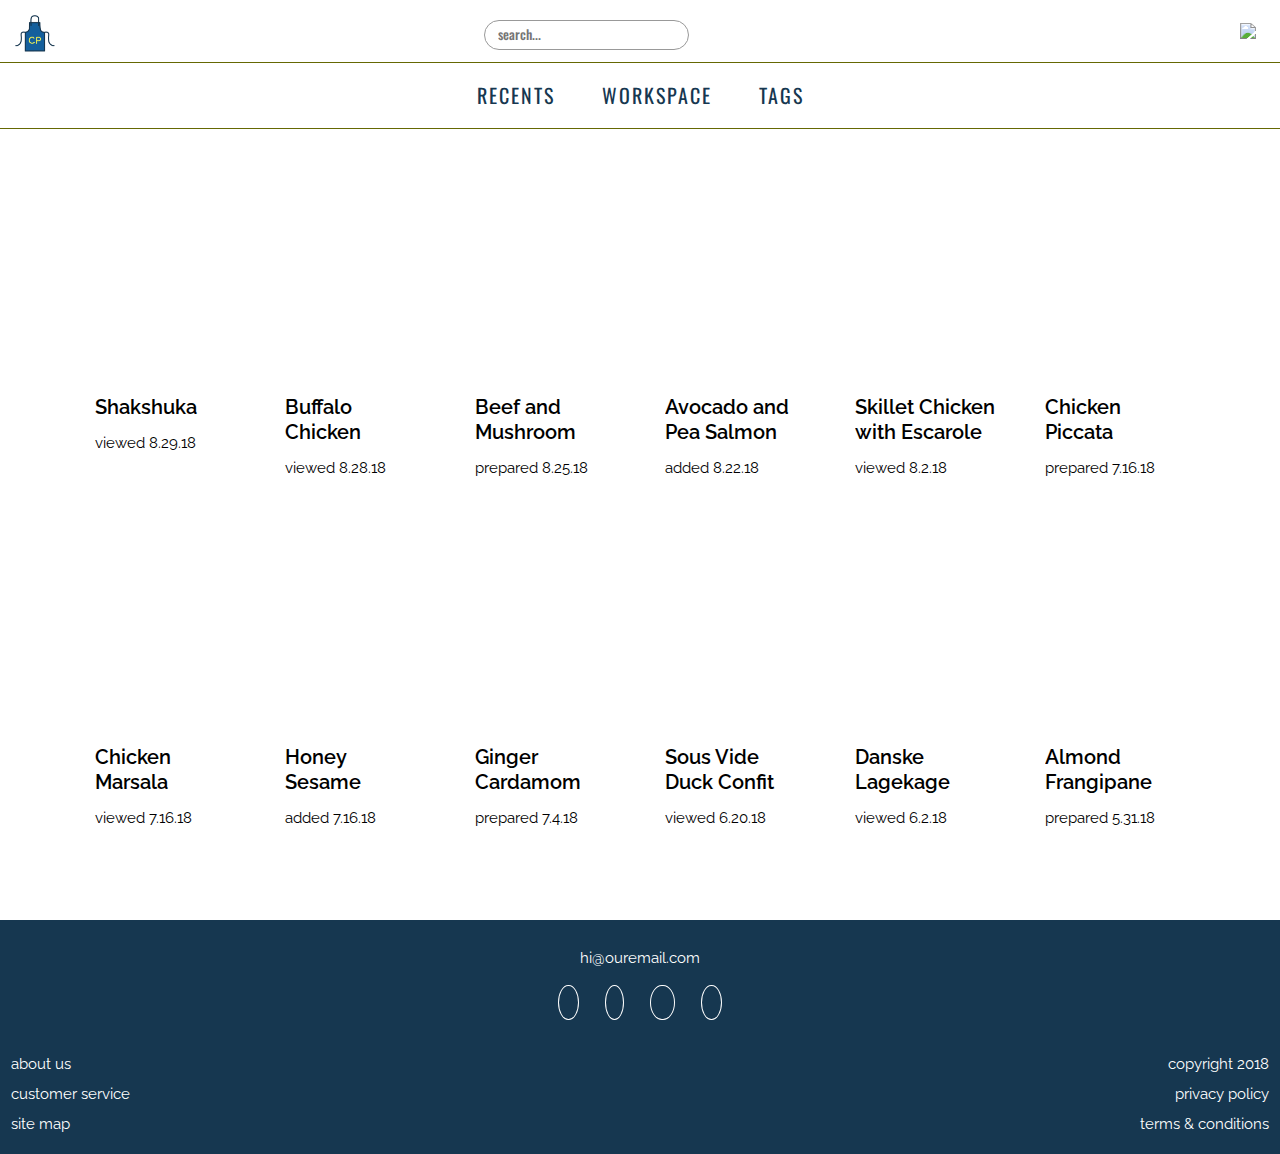
==== recents.html @ 38ccd514 "current menu js" ====
<!DOCTYPE html>
<html>
  <head>
    <title>Chef's Pal | My Recents</title>
    <meta charset="utf-8" name="viewport" content="width=device-width, initial-scale=1">

    <!-- Reset -->
    <link rel="stylesheet" href="styles/reset.css">

    <!-- Custom Styles -->
    <link rel="stylesheet" href="styles/main.css">
    <link rel="stylesheet" href="styles/recents.css">

    <!-- Font Awesome -->
    <link rel="stylesheet" href="https://use.fontawesome.com/releases/v5.0.10/css/all.css" integrity="sha384-+d0P83n9kaQMCwj8F4RJB66tzIwOKmrdb46+porD/OvrJ+37WqIM7UoBtwHO6Nlg" crossorigin="anonymous">

    <!-- Google Fonts -->
    <link rel="stylesheet" href="https://fonts.googleapis.com/css?family=Raleway:300,400,500,600,700|Oswald:regular,medium">

  </head>

  <body>
    <header>
      <nav>
        <ul class="toptop">
          <li>
            <img src="images/apron.png" alt="Chef's Pal Apron Logomark" class="logo">
          </li>
          <li class="search">
            <input type="text" placeholder="search...">
          </li>
          <li class="account">
            <img src="images/account.png" class="account">
          </li>
        </ul>
        <ul class="topbottom">
          <li class="topbottom">
            <a href="http://127.0.0.1:3000/recents.html" class="main-nav">Recents</a>
          </li>
          <li class="topbottom">Workspace</li>
          <li class="topbottom">Tags</li>
        </ul>
      </nav>
    </header>

    <main>
      <section>

        <article class="shakshuka">
          <div>
            <h5>Shakshuka</h5>
            <p>viewed 8.29.18</p>
          </div>
        </article>

        <article class="buffalo-chix">
          <div>
            <h5>Buffalo Chicken Lettuce Wraps</h5>
            <p>viewed 8.28.18</p>
          </div>
        </article>

        <article class="beef-mushroom">
          <div>
            <h5>Beef and Mushroom Ragu with Spaghetti Squash</h5>
            <p>prepared 8.25.18</p>
            <!-- favorite heart -->
          </div>
        </article>

        <article class="avocado-pea">
          <div>
            <h5>Avocado and Pea Salmon Tartines</h5>
            <p>added 8.22.18</p>
          </div>
        </article>

        <article class="chicken-escarole">
          <div>
            <h5>Skillet Chicken with Escarole and Pecorino</h5>
            <p>viewed 8.2.18</p>
          </div>
        </article>

        <article class="chicken-piccata">
          <div>
            <h5>Chicken Piccata</h5>
            <p>prepared 7.16.18</p>
          </div>
        </article>

        <article class="chicken-marsala-balls">
          <div>
            <h5>Chicken Marsala Meatballs</h5>
            <p>viewed 7.16.18</p>
          </div>
        </article>

        <article class="sesame-chicken">
          <div>
            <h5>Honey Sesame Chicken</h5>
            <p>added 7.16.18</p>
          </div>
        </article>

        <article class="sangria">
          <div>
            <h5>Ginger Cardamom Red Wine Sangria</h5>
            <p>prepared 7.4.18</p>
          </div>
        </article>

        <article class="duck-confit">
          <div>
            <h5>Sous Vide Duck Confit</h5>
            <p>viewed 6.20.18</p>
          </div>
        </article>

        <article class="danske-lagekage">
          <div>
            <h5>Danske Lagekage</h5>
            <p>viewed 6.2.18</p>
          </div>
        </article>

        <article class="cranberry-tart">
          <div>
            <h5>Almond Frangipane Tart with Cranberries and Honeyed Pistachios</h5>
            <p>prepared 5.31.18</p>
          </div>
        </article>

      </section>
    </main>

    <footer>
      <h6 class="middle">hi@ouremail.com</h6>
      <ul class="footer middle">
        <li class="footer pinterest">
          <i class="fab fa-pinterest-p" aria-hidden="true"></i>
        </li>
        <li class="footer instagram">
          <i class="fab fa-instagram" aria-hidden="true"></i>
        </li>
        <li class="footer facebook">
          <i class="fab fa-facebook-f" aria-hidden="true"></i>
        </li>
        <li class="footer twitter">
          <i class="fab fa-twitter" aria-hidden="true"></i>
        </li>
      </ul>
      <h6 class="left r-one">about us</h6>
      <h6 class="left r-two">customer service</h6>
      <h6 class="left r-three">site map</h6>
      <h6 class="right r-one">copyright 2018</h6>
      <h6 class="right r-two">privacy policy</h6>
      <h6 class="right r-three">terms &amp; conditions</h6>
    </footer>

    <script src="scripts/current.js"></script>


  </body>
</html>
---- styles/main.css ----
body {
  font-family: 'Raleway', sans-serif;
  font-size: 16px;
  line-height: 1.25;
  text-align: left;
}

header {
  background: linear-gradient(180deg, hsla(0, 0%, 0%, 0.9), hsla(255, 100%, 100%, 0)),
  url(../images/mobile-hero.png);
  background-size: cover;
  background-position: bottom;
  height: 80vh;
}

#topbar {
  border-bottom: 1px solid hsla(62, 94%, 21%, 1.0);
  box-sizing: border-box;
  position: fixed;
  height: 3.75em;
  padding: 1em;
  width: 100%;
  z-index: 200;
}

.scrolled {
  background-color: hsla(0, 0%, 0%, 0.95);
}

ul {
  list-style: none;
}

.logo {
  float: left;
  padding-top: .25em;
}

.logo-mobile {
  width: 10em;
}

.logo-desktop {
  display: none;
}

a {
  text-decoration: none;
}

.icon {
  cursor: pointer;
  display: inline-block;
  float: right;
}

.bar1, .bar2, .bar3 {
  background-color: hsla(255, 100%, 100%, 1.0);
  height: 2px;
  margin: 6px 0;
  transition: 0.4s;
  width: 25px;
}

.change .bar1 {
  -webkit-transform: rotate(-45deg) translate(-9px, 3px);
  transform: rotate(-45deg) translate(-9px, 3px);
}

.change .bar2 {
  opacity: 0;
}

.change .bar3 {
  -webkit-transform: rotate(45deg) translate(-8px, -2px);
  transform: rotate(45deg) translate(-8px, -2px);
}

.ham {
  display: none;
}

.ham-menu a {
  color: hsla(255, 100%, 100%, 1.0);
}

.ham-show {
  background-color: hsla(0, 0%, 0%, 0.95);
  display: inline-block;
  height: auto;
  line-height: 200%;
  padding: .5em;
  position: absolute;
  right: 1em;
  top: 3.5em;
  width: 6em;
  z-index: 300;
}

.login-button {
  color: hsla(255, 100%, 100%, 1.0);
  display: inline-block;
  float: right;
  font-size: .75em;
  height: 2.25em;
  margin-right: 1.25em;
  padding: .35em;
  width: 7em;

  border: .12em solid hsla(62, 76%, 63%, 1.0);
  box-sizing: border-box;
  cursor: pointer;
  text-align: center;
}

/* login modal */
div.login {
  display: none;
  position: fixed;
  z-index: 500;
  left: 0;
  right: 0;
  width: 100%;
  height: 100%;
  overflow: auto;
  background-color: hsla(0, 0%, 0%, 0.8);
}

.login-background {
  display: grid;
  grid-template-columns: repeat(7, 1fr);
  grid-template-rows:
    3em auto auto auto 3em;
  width: 90%;
  margin: 10% auto;
}

.blue-back {
  background-color: hsla(206, 56%, 20%, 1.0);
  grid-column: 2 /7;
  grid-row: 1 / 6;
}

h3.modal-heading {
  color: hsla(255, 100%, 100%, 1.0);
  font-weight: regular;
  grid-column: 3 / 6;
  grid-row-start: 2;
  letter-spacing: .1em;
  margin: 0 auto;
  padding: .5em 0 1em;
}

.login-content {
  background-color: hsla(255, 100%, 100%, 1.0);
  background-size: cover;
  border: .2em solid hsla(206, 56%, 20%, 1.0);
  grid-column: 1 / -1;
  grid-row-start: 3;
  padding: 2em;
}

.login-apron {
  display: block;
  margin: auto;
  width: 45px;
}

.close {
  color: hsla(255, 100%, 100%, 1.0);
  cursor: pointer;
  font-size: 2.5em;
  grid-column-start: 6;
  grid-row-start: 1;
  padding-right: .5em;
  text-align: right;
}

input.login-email, input.login-password {
  display: block;
  font-size: .75em;
  margin: 3em auto;
  padding-bottom: .5em;
  width: 100%;
}

.login-btn {
  background: none;
  border: .2em solid hsla(62, 94%, 21%, 1.0);
  color: hsla(62, 94%, 21%, 1.0);
  cursor: pointer;
  display: block;
  font-weight: 600;
  height: 2.5em;
  margin: 2em auto 0 auto;
  padding-top: .25em;
  width: 14em;
}

p.forgot {
  cursor: pointer;
  font-size: .65em;
  margin: 1em auto 0;
  text-align: center;
}

/* body*/
h1 {
  color: hsla(255, 100%, 100%, 1.0);
  font-size: 2em;
  font-weight: bold;
  padding-top: 30%;
  padding-left: .5em;
  padding-right: .5em;
}

h2 {
  color: hsla(206, 56%, 20%, 1.0);
  font-size: 1.5em;
  font-weight: bold;
  margin: 0 2em;
  text-align: center;
}

section {
  padding: 3em 0;
}

/* features */
.features {
  margin: 2.5em 1em;
}

div.save, div.notate, div.organize, div.work {
  margin: auto;
  text-align: center;
  width: 15em;
}

img.free {
  display: block;
  height: auto;
  margin: 0 auto;
  width: 3em;
}

h3 {
  color: hsla(206, 56%, 20%, 1.0);
  font-family: "Oswald", sans-serif;
  font-size: 1.25em;
  padding: 1.25em 0;
  text-transform: uppercase;
}

p {
  padding: .25em 0;
}

.border-s, .border-n, .border-o {
  border-bottom: hsla(0, 0%, 85%, 1.0) solid .1em;
  box-sizing: border-box;
  height: .01em;
  margin: 3em auto;
  width: 14em;
}

div.border-1 {
  display: none;
}

article.video {
  box-sizing: border-box;
  background: url(../images/video.png);
  background-size: cover;
  background-position: 50% 40%;
  height: 15rem;
  width: 100%;
}

/* upgrades */
h4 {
  color: hsla(206, 56%, 20%, 1.0);
  font-weight: 600;
  margin: 3em 2em 1em 2em;
  padding: .5em 0 4em 0;
  text-align: center;
}

.twocolumn {
  display: grid;
  grid-template-columns: 80px 1fr;
  grid-column-gap: 15px;
  padding: 0 16px 0 16px;
}

.upgrade-text {
  grid-column-start: 2;
  padding-bottom: 3.5em;
  z-index: 10;
}

.upgrade {
  display: block;
  filter: drop-shadow(.05em .05em .25em hsla(0, 0%, 0%, 0.7));
  height: 60px;
  padding: 0;
  margin: 0 auto;
  width: 60px;
  z-index: 10;
}

h5 {
  font-family: "Oswald", sans-serif;
  font-size: 1.25em;
}

.apron {
  display: none;
}

/* testimonials */
section.testimonials {
  background: linear-gradient(180deg, hsla(0, 0%, 0%, 0.75), hsla(0, 0%, 0%, 0.75)),
  url(../images/testimonials.jpeg);
  background-size: cover;
  background-position: 40% 100%;
  padding: 3em 0 1em 0;
}

h2.testimonials {
  color: hsla(62, 76%, 63%, 1.0);
  padding-bottom: 1.5em;
}

div.testimonials {
  box-sizing: border-box;
  color: hsla(255, 100%, 100%, 1.0);
  padding: 1.5em 2em;
  margin: auto;
  width: 20em;
}

img.testimonials {
  display: block;
  height: auto;
  margin: auto;
  padding-bottom: .5em;
  width: 74px;
}

.name {
  text-align: right;
}

/* sign up */
div.signup {
  display: grid;
  grid-template-columns: repeat(8, 1fr);
  grid-column-gap: 16px;
  grid-template-rows: auto 3em auto;
  margin: 2em .75em;
}

.google {
  border: .1em solid hsla(0, 0%, 70%, 1.0);
  box-sizing: border-box;
  display: inline-flex;
  grid-column: 1 / span 4;
}

.g-logo {
  height: 1.5em;
  width: 1.5em;
  padding: .2em .5em;
}

.sign-btn {
  font-size: .75em;
  padding-top: .75em;
}

.fb {
  border: .1em solid hsla(0, 0%, 70%, 1.0);
  box-sizing: border-box;
  display: inline-flex;
  grid-column: 5 / span 4;
}

.fb-logo {
  height: 1.5em;
  width: .9em;
  padding: .2em .5em;
}

input.first-name, input.last-name, input.email, input.password {
  font-family: "Raleway", sans-serif;
  font-size: .75em;
  letter-spacing: .05em;
  padding-bottom: .25em;
}

input[type="text"], [type="email"], [type="password"] {
  border: none;
  border-bottom: .1em solid hsla(0, 0%, 60%, 1.0);
}

.sign-form {
  line-height: 300%;
    margin: 2em .75em 0 .75em;
}

.first-name {
  width: 46.25%;
  margin-right: 1.25em;
}

.last-name {
  width: 46.25%;
}

.email, .password {
  width: 100%;
}

input::placeholder {
  font-family: "oswald";
  font-weight: 500;
}

.submit-btn {
  background: none;
  border: .2em solid hsla(62, 94%, 21%, 1.0);
  color: hsla(62, 94%, 21%, 1.0);
  display: block;
  font-weight: 600;
  height: 2.5em;
  margin: 2em auto 0 auto;
  padding-top: .25em;
  width: 14em;
}

/* footer */
footer {
  background: hsla(206, 56%, 20%, 1.0);
  color: hsla(255, 100%, 100%, 1.0);
  display: grid;
  grid-template-columns: repeat(3, 1fr);
  grid-column-gap: 1em;
  grid-template-rows: repeat(5, auto);
  font-size: .75em;
  line-height: 200%;
  padding: 1em .75em;
}

ul.footer {
  margin-bottom: 2em;
}

li.footer {
  border: .1em solid hsla(255, 100%, 100%, 1.0);
  border-radius: 50%;
  display: inline;
  font-size: 1.15em;
  margin: .75em;
}

.pinterest {
  padding: .4em .4em .4em .7em;
}

.instagram {
  padding: .4em .4em .4em .6em;
}

.facebook {
  padding: .4em .55em .4em .75em;
}

.twitter {
  padding: .4em .5em .4em .6em;
}

.left {
  grid-column-start: 1;
}

.middle {
  grid-column: 1 / -1;
  margin: .5em 0;
  text-align: center;
}

.right {
  grid-column-start: 3;
  text-align: right;
}

.r-one {
  grid-row-start: 3;
}

.r-two {
  grid-row-start: 4;
}

.r-three {
  grid-row-start: 5;
}

@media screen and (min-width: 475px) {
  header {
    background-position: 0 80%;
    height: 70vh;
  }

  h1 {
    padding: 20% 2em 0 2em;
    text-align: center;
  }
}


@media screen and (min-width: 575px) {
  /* nav */
  #topbar {
    height: 4em;
    padding: .75em 1.5em;
  }

  .logo-mobile {
    display: none;
  }

  .logo-desktop {
    display: block;
    height: auto;
    width: 13em;
  }

  li.login-button {
    margin-top: .75em;
    width: 10em;
  }

  div.icon {
    padding: .5em .75em 0;
  }

 /*login modal*/
 .login-background {
   width: 75%;
 }

 form.login {
   display: block;
   margin: auto;
   width: 75%;
 }

 input.login-email, input.login-password {
   font-size: .85em;
 }

  /* features */
  .features {
    display: grid;
    grid-template-columns:
      1fr auto 1fr;
    grid-template-rows: auto auto;
    margin-left: 3em;
    margin-right: 3em;
  }

  div.save, div.notate, div.organize, div.work {
    margin: 0 auto;
    width: 10em;
  }

  div.border-s, div.border-n {
    width: 10em;
  }

  div.border-o {
    display: none;
  }

  div.border-1 {
    border-left: hsla(0, 0%, 85%, 1.0) solid .1em;
    display: block;
    grid-column-start: 2;
    height: 12em;
    width: .01em;
    margin: 2em auto;
  }

  article.video {
    transform: scale(1);
    height: 17em;
    margin-top: 2em;
  }

  /* upgrades */
  section.upgrades {
    margin: auto;
    width: 75%;
  }

  /* testimonials */
  section.testimonials {
    padding: 3em 0;
  }

  article.testimonials {
    display: flex;
    flex-direction: row;
    justify-content: space-evenly;
    margin: 0;
  }

  div.testimonials {
    padding: 0 2em;
    margin: 0;
    width: 15em;
  }

  /* sign up */
  section.signup {
    width: 65%;
    margin: auto;
  }
}

@media screen and (min-width: 991px) {
  body {
    font-size: 20px;
  }

  header {
    background: linear-gradient(180deg, hsla(0, 0%, 0%, 0.9), hsla(255, 100%, 100%, 0)),
    url(../images/desktop-hero.png);
    background-size: cover;
    background-position: 60% 0%;
    height: 100vh;
    }

  #topbar {
    padding: .5em;
  }

  .logo-desktop {
    padding-left: 1.5em;
    width: 12em;
  }

  .icon {
    display: none;
  }

  .ham {
    display: inline-block;
    float: right;
    padding-top: .65em;
    position: relative;
    right: 12em;
  }

  .ham a {
    padding: 0 2em;
    font-size: .75em;
    font-weight: 300;
  }

  .login-button {
    border-width: .08em;
    font-weight: 300;
    margin: .65em 0;
    position: relative;
    right: -20em;
    width: 10em;
  }

  /* login modal*/
  .login-background {
    width: 50%;
  }

  .login-apron {
    width: 60px;
  }

  .login-btn {
    border: .15em  solid hsla(62, 94%, 21%, 1.0);
    font-size: .75em;
  }

  /* body */
  h1 {
    padding-top: 9%;
  }

  /* features*/
  article {
    margin: 2em 0;
  }

  .features {
    align-items: baseline;
    display: flex;
    flex-direction: row;
    flex-wrap: nowrap;
    justify-content: center;
  }

  div.save, div.organize, div.notate, div.work {
    margin: 2em 0;
    padding: 0 2em;
    width: 10em;
  }

  div.save, div.notate {
    border-bottom: 0;
    border-right: hsla(0, 0%, 85%, 1.0) solid .05em;
  }

  div.organize {
    border: 0;
  }

  div.work {
    border-left: hsla(0, 0%, 85%, 1.0) solid .05em;;
  }

  div.border-s, div.border-n, div.border-o, div.border-1 {
    display: none;
  }

  article.video {
    height: 24em;
  }

/* upgrades */
  section.upgrades {
    display: grid;
    grid-template-columns: repeat(16, 1fr);
    grid-column-gap: 20px;
    grid-template-rows: auto auto auto;
    box-sizing: border-box;
    padding: 2em 50px 0;
    width: 100%;
  }

  h2.upgrades {
    grid-column: 5 / 13;
    grid-row-start: 1;
  }

  h4.upgrades {
    grid-column: 5 / 13;
    grid-row-start: 2;
  }

  .twocolumn {
    grid-template-columns: repeat(16, 1fr);
    grid-template-rows:
      auto auto 3em 3em auto
      auto auto auto auto;
    grid-column-gap: 20px;
    grid-column: 1 / -1;
    grid-row-start: 3;
    padding: 0;
    text-align: center;
    z-index: 3;
  }

  img.upgrade {
    height: 90px;
    width: 90px;
  }

  div.nutrition {
    grid-column: 3 / 7;
    grid-row: 1 / span 2;
    padding-bottom: 0;
  }

  img.nutrition {
    grid-column: 7 / 9;
    grid-row: 1 / span 3;
  }

  div.unlimited {
    grid-column: 2 / 6;
    grid-row: 5 / span 2;
    padding-bottom: 0;
  }

  img.unlimited {
    grid-column: 6 / 8;
    grid-row-start: 5;
  }

  div.auto-org {
    grid-column: 11 / 15;
    grid-row: 1 / span 3;
    padding-bottom: 0;
  }

  img.auto-org {
    grid-column: 9 / 11;
    grid-row: 1 / span 2;
  }

  div.ocr {
    grid-column: 12 / 16;
    grid-row: 5 / span 2;
    padding-bottom: 0;
  }

  img.ocr {
    grid-column: 10 / 12;
    grid-row-start: 5;
  }

  div.voice {
    grid-column: 6 / 12;
    grid-row: 9 / span 2;
  }

  img.voice {
    grid-column: 8 / 10;
    grid-row-start: 8;
    padding-bottom: 1em;
    margin: auto;
  }

  .apron {
    display: block;
    height: 100px;
    grid-column: 8 / 10;
    grid-row: 3 / 5;
    margin: 2em auto auto;
    z-index: 10;
  }

  .pentagon {
    background-color: hsla(62, 94%, 21%, 1.0);
    grid-column: 6 / 12;
    grid-row: 1 / 9;
    clip-path: polygon(49% 10%, 90% 45%, 70% 90%, 30% 90%, 10% 45%);
    transform: rotate(180deg);
    position: relative;
  }

  .inner {
    background-color: hsla(255, 100%, 100%, 1.0);
    grid-column: 6 / 12;
    grid-row: 1 / 9;
    clip-path: polygon(49% 10%, 90% 45%, 70% 90%, 30% 90%, 10% 45%);
    transform: rotate(180deg) scale(.99);
    position: relative;
  }

  /* signup */
  section.signup {
    box-sizing: border-box;
    display: grid;
    grid-template-columns: repeat(14, 1fr);
    grid-template-rows: auto 3em 5em auto 3em;
    width: 100%;
  }

  h2.signup {
    grid-column: 1 / -1;
    grid-row-start: 1;
  }

  div.signup {
    grid-column: 2 / 6;
    grid-row-start: 3;
    margin: 0;
  }

  .google {
    grid-column: 1 / -1;
    grid-row-start: 1;
  }

  .fb {
    grid-column: 1 / -1;
    grid-row-start: 3 ;
    height: 2.15em;
  }

  form.sign-form {
    grid-column: 7 / 13;
    grid-row: 2 / 5;
  }

  .submit-btn {
    border-width: .15em;
  }
---- styles/recents.css ----
header {
  background: none;
  height: 7em;
}

nav {
  background-color: hsla(255, 100%, 100%, 1.0);
  position: fixed;
  width: 100%;
  z-index: 300;
}

ul.toptop {
  box-sizing: border-box;
  border-bottom: .02em solid hsla(62, 94%, 21%, 1.0);
  display: grid;
  grid-template-columns: repeat(8, 1fr);
  padding: .5em .75em;
}

li.logo {
  grid-column: 1 /span 2;
}

img.logo {
  width: 40px;
}

li.search {
  grid-column: 4 / span 3;
}

.toptop input[type=text] {
  border: .1em solid hsla(0, 0%, 60%, 1.0);
  border-radius: 2em;
  margin-top: .75em;
  padding: .5em 1em;
}

li.account {
  grid-column-start: 8;
}

img.account {
  float: right;
  padding-top: .65em;
  width: 1.25em;
}

ul.topbottom {
  border-bottom: .02em solid hsla(62, 94%, 21%, 1.0);
  color: hsla(206, 56%, 20%, 1.0);
  font-family: "Oswald", sans-serif;
  letter-spacing: .1em;
  padding: 1em;
  text-align: center;
  text-transform: uppercase;
}

li.topbottom {
  display: inline;
  padding: 0 1em;
}

.main-nav {
  color: hsla(206, 56%, 20%, 1.0);
}

.current {
  border-bottom: .2em solid hsla(62, 94%, 21%, 1.0);
}

/* recents cards */
section {
  display: flex;
  flex-direction: row;
  flex-wrap: wrap;
  justify-content: center;
  padding-top: 1em;
}

article {
  background-size: cover;
  background-position: center;
  margin: .75em;
  height: 20rem;
  position: relative;
  width: 10rem;
}

article div  {
  background-color: hsla(255, 100%, 100%, 0.85);
  bottom: 0;
  box-sizing: border-box;
  height: 5.75em;
  padding: .75em .5em .5em .5em;
  position: absolute;
  width: 100%;
}

article h5 {
  font-family: "Raleway", sans-serif;
  font-size: 1em;
  font-weight: 600;
  max-height: 2.5em;
  overflow: hidden;
  margin-bottom: .5em;
}

article p {
  font-size: .75em;
}

/* card pictures */
.shakshuka {
  background-image: url(../images/recipes/shakshuka.jpeg);
}

.buffalo-chix {
  background-image: url(../images/recipes/buffalo-chicken-lettuce-wraps.jpeg);
}

.beef-mushroom {
  background-image: url(../images/recipes/beef-mushroom-ragu-spaghetti-squash.jpeg)
}

.avocado-pea {
  background-image: url(../images/recipes/avocado-pea-salmon-tartines.jpeg);
}

.chicken-escarole {
  background-image: url(../images/recipes/chicken-escarole.jpeg);
}

.chicken-piccata {
  background-image: url(../images/recipes/chicken-piccata.jpeg);
}

.chicken-marsala-balls {
  background-image: url(../images/recipes/chicken-marsala-meatballs.jpeg);
}

.sesame-chicken {
  background-image: url(../images/recipes/sesame-honey-chicken.jpeg);
}

.sangria {
  background-image: url(../images/recipes/sangria.jpeg);
}

.duck-confit {
  background-image: url(../images/recipes/duck-confit.jpeg);
}

.danske-lagekage {
  background-image: url(../images/recipes/dansk-lagekage.jpeg);
}

.cranberry-tart {
  background-image: url(../images/recipes/cranberry-tart.jpeg);
}
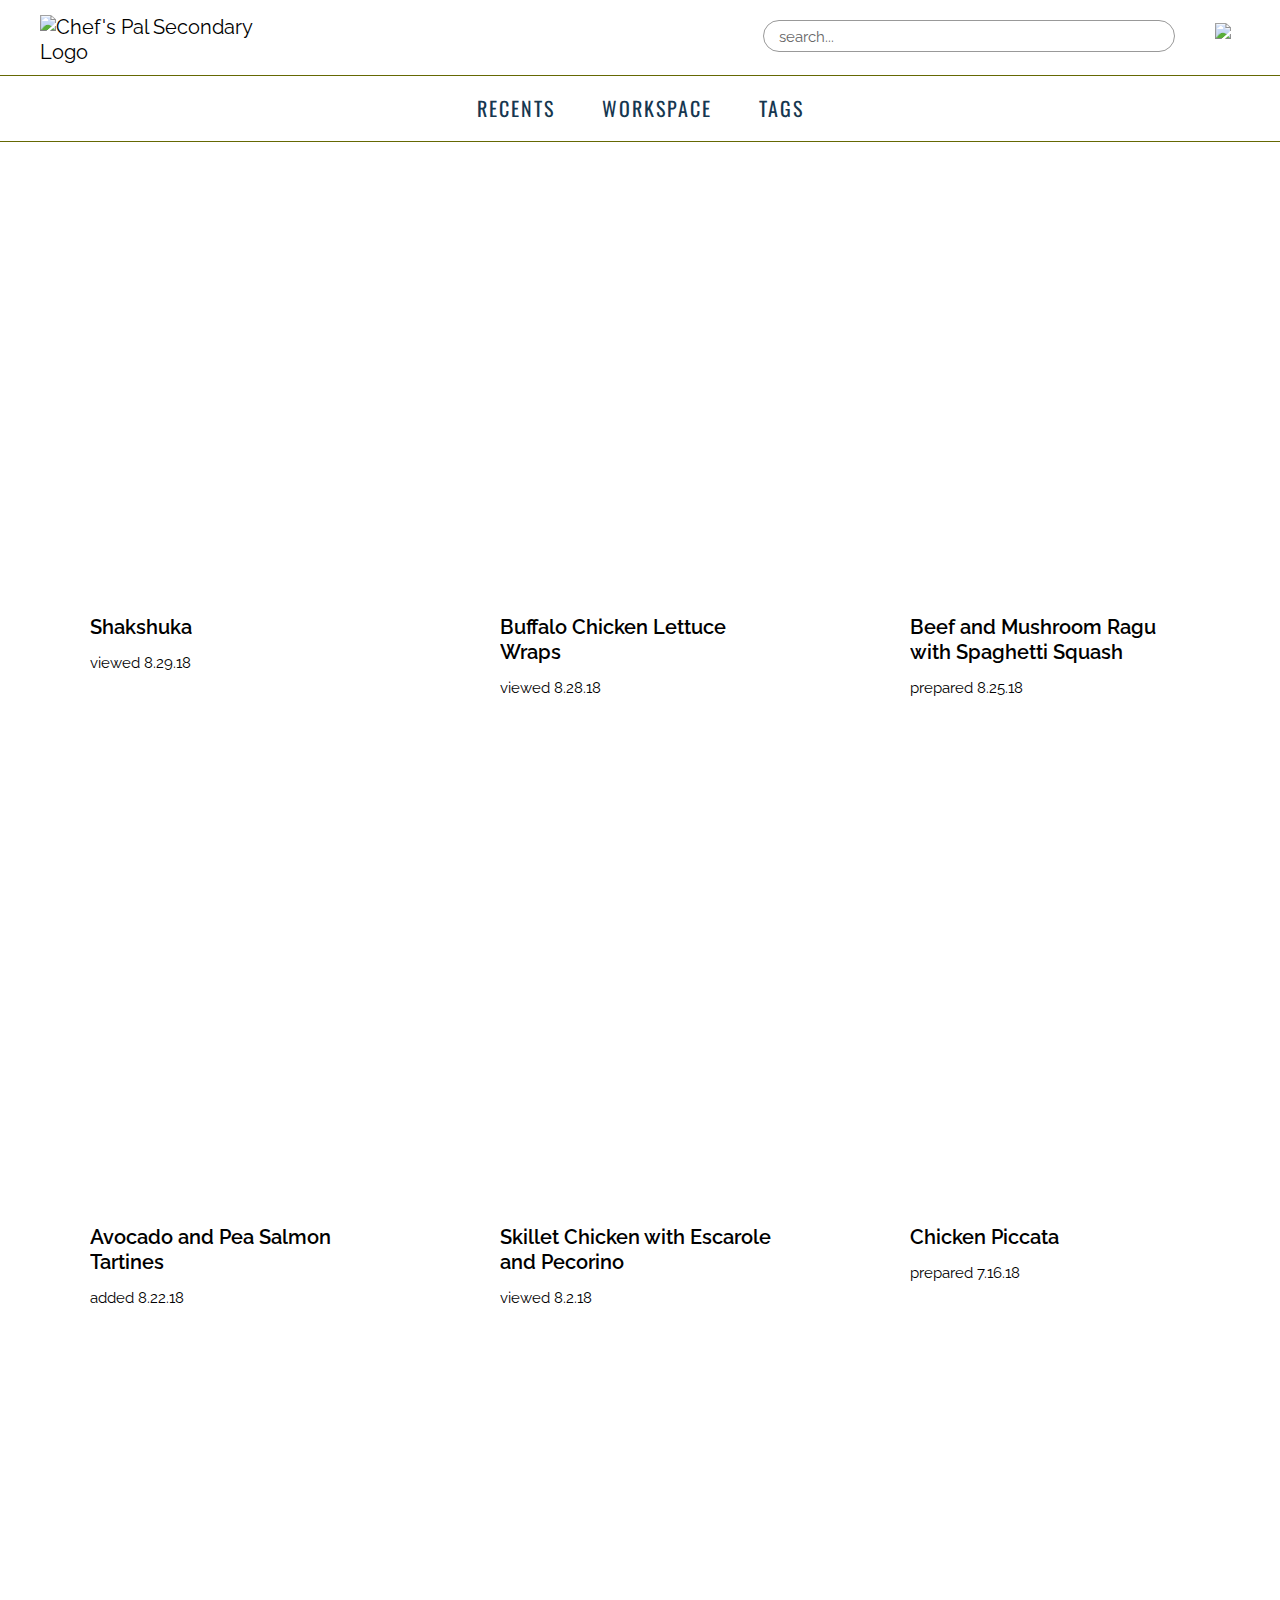
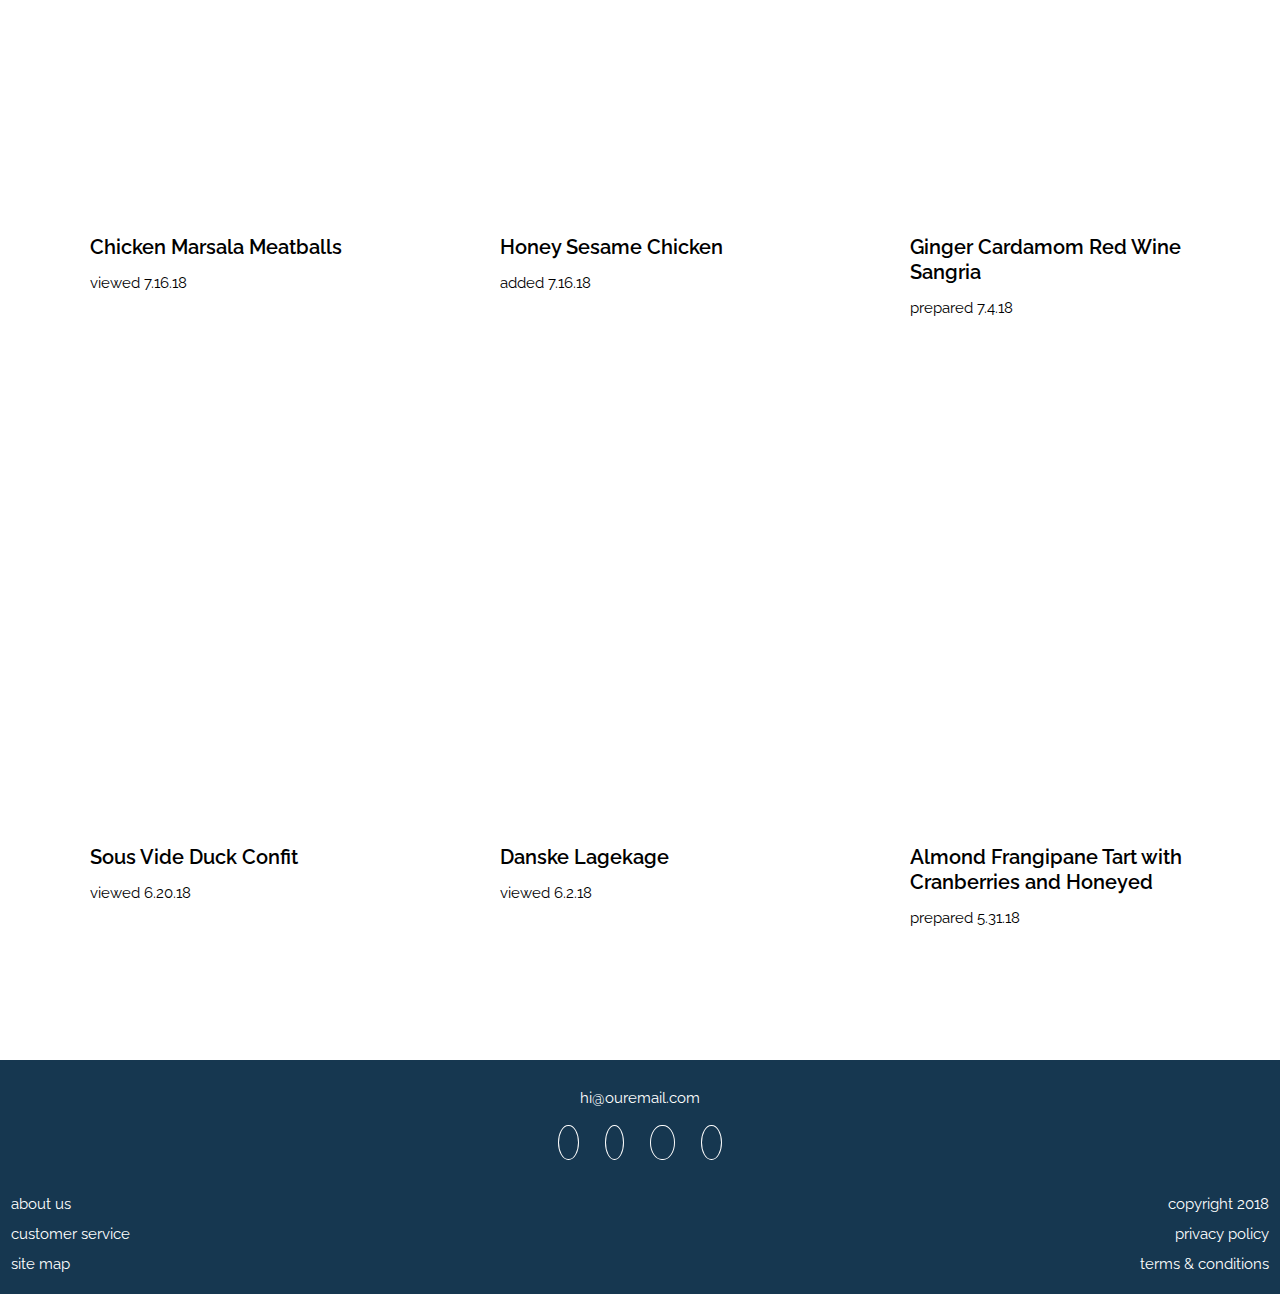
==== commit 155cecb6: "account drop down" ====
--- a/recents.html
+++ b/recents.html
@@ -23,15 +23,23 @@
     <header>
       <nav>
         <ul class="toptop">
-          <li>
-            <img src="images/apron.png" alt="Chef's Pal Apron Logomark" class="logo">
+          <li class="logo">
+            <img src="images/apron.png" alt="Chef's Pal Apron Logomark" class="logomark">
+            <img src="images/ChefsPal_logo_secondary.png" alt="Chef's Pal Secondary Logo" class="full-logo">
           </li>
           <li class="search">
-            <input type="text" placeholder="search...">
+            <p class="search">search...<p>
           </li>
-          <li class="account">
-            <img src="images/account.png" class="account">
-          </li>
+          <div class="account-dropdown">
+            <li onclick="accountDrop()" class="account">
+              <img src="images/account.png" class="account dropbtn">
+            </li>
+            <div id="dropAccount" class="account-content">
+              <h5 id="settings" class="dropdown">Settings</h5>
+              <a href="" class="dropdown">My Features</a>
+              <a href="index.html" class="dropdown">Log Out</a>
+            </div>
+          </div>
         </ul>
         <ul class="topbottom">
           <li class="topbottom">
@@ -158,7 +166,12 @@
       <h6 class="right r-three">terms &amp; conditions</h6>
     </footer>
 
+    <!-- underline under current menu page -->
     <script src="scripts/current.js"></script>
+
+    <!-- account dropdown -->
+    <script src="scripts/account-drop.js"></script>
+
 
 
   </body>
--- a/styles/recents.css
+++ b/styles/recents.css
@@ -18,33 +18,65 @@
   padding: .5em .75em;
 }
 
-li.logo {
-  grid-column: 1 /span 2;
-}
-
-img.logo {
+.full-logo {
+  display: none;
+}
+
+img.logomark {
   width: 40px;
 }
 
 li.search {
-  grid-column: 4 / span 3;
-}
-
-.toptop input[type=text] {
+  grid-column: 5 / span 3;
   border: .1em solid hsla(0, 0%, 60%, 1.0);
   border-radius: 2em;
-  margin-top: .75em;
-  padding: .5em 1em;
-}
-
-li.account {
+  height: 1.5em;
+  margin: .5em 0;
+  width: auto;
+}
+
+p.search {
+  color: hsla(0, 0%, 40%, 1.0);
+  font-size: .75em;
+  padding: .45em 1em;
+}
+
+div.account-dropdown {
+  display: inline-block;
   grid-column-start: 8;
+  position: relative;
 }
 
 img.account {
   float: right;
   padding-top: .65em;
   width: 1.25em;
+}
+
+.account-content {
+  background-color: hsla(255, 100%, 100%, 1.0);
+  border: .2em solid hsla(206, 56%, 20%, 1.0);
+  display: none;
+  height: auto;
+  min-width: 6em;
+  margin: 2.5em 0 0 -7em;
+  padding: 1em 1.5em;
+  position: absolute;
+  z-index: 600;
+}
+
+.dropdown {
+  color: hsla(206, 56%, 20%, 1.0);
+  display: inline-block;
+  font-family: "Oswald", sans-serif;
+  font-size: 1em;
+  letter-spacing: .1em;
+  line-height: 250%;
+  text-transform: uppercase;
+}
+
+.show {
+  display: block;
 }
 
 ul.topbottom {
@@ -159,3 +191,56 @@
 .cranberry-tart {
   background-image: url(../images/recipes/cranberry-tart.jpeg);
 }
+
+@media screen and (min-width: 575px) {
+  /* Navigation */
+  ul.toptop {
+    grid-template-columns: repeat(13, 1fr);
+    padding: .5em 2em;
+  }
+
+  li.logo {
+    grid-column: 1 /  4;
+  }
+
+  .logomark {
+    display: none;
+  }
+
+  img.full-logo {
+    display: inline-block;
+    width: 13em;
+  }
+
+  li.search {
+    grid-column: 9 /span 5;
+    margin-right: 2em;
+  }
+
+  div.account-dropdown {
+    grid-column-start: 15;
+  }
+
+  .account-content {
+    min-width: 7em;
+    margin-left: -9em;
+  }
+
+  /* recipe cards */
+  article {
+    margin: 1.5em;
+    width: 15em;
+  }
+}
+
+@media screen and (min-width: 991px) {
+  li.search {
+    border: .07em solid hsla(0, 0%, 60%, 1.0);
+  }
+
+/* recipe cards */
+  article {
+    height: 25em;
+    margin: 2.75em;
+  }
+}
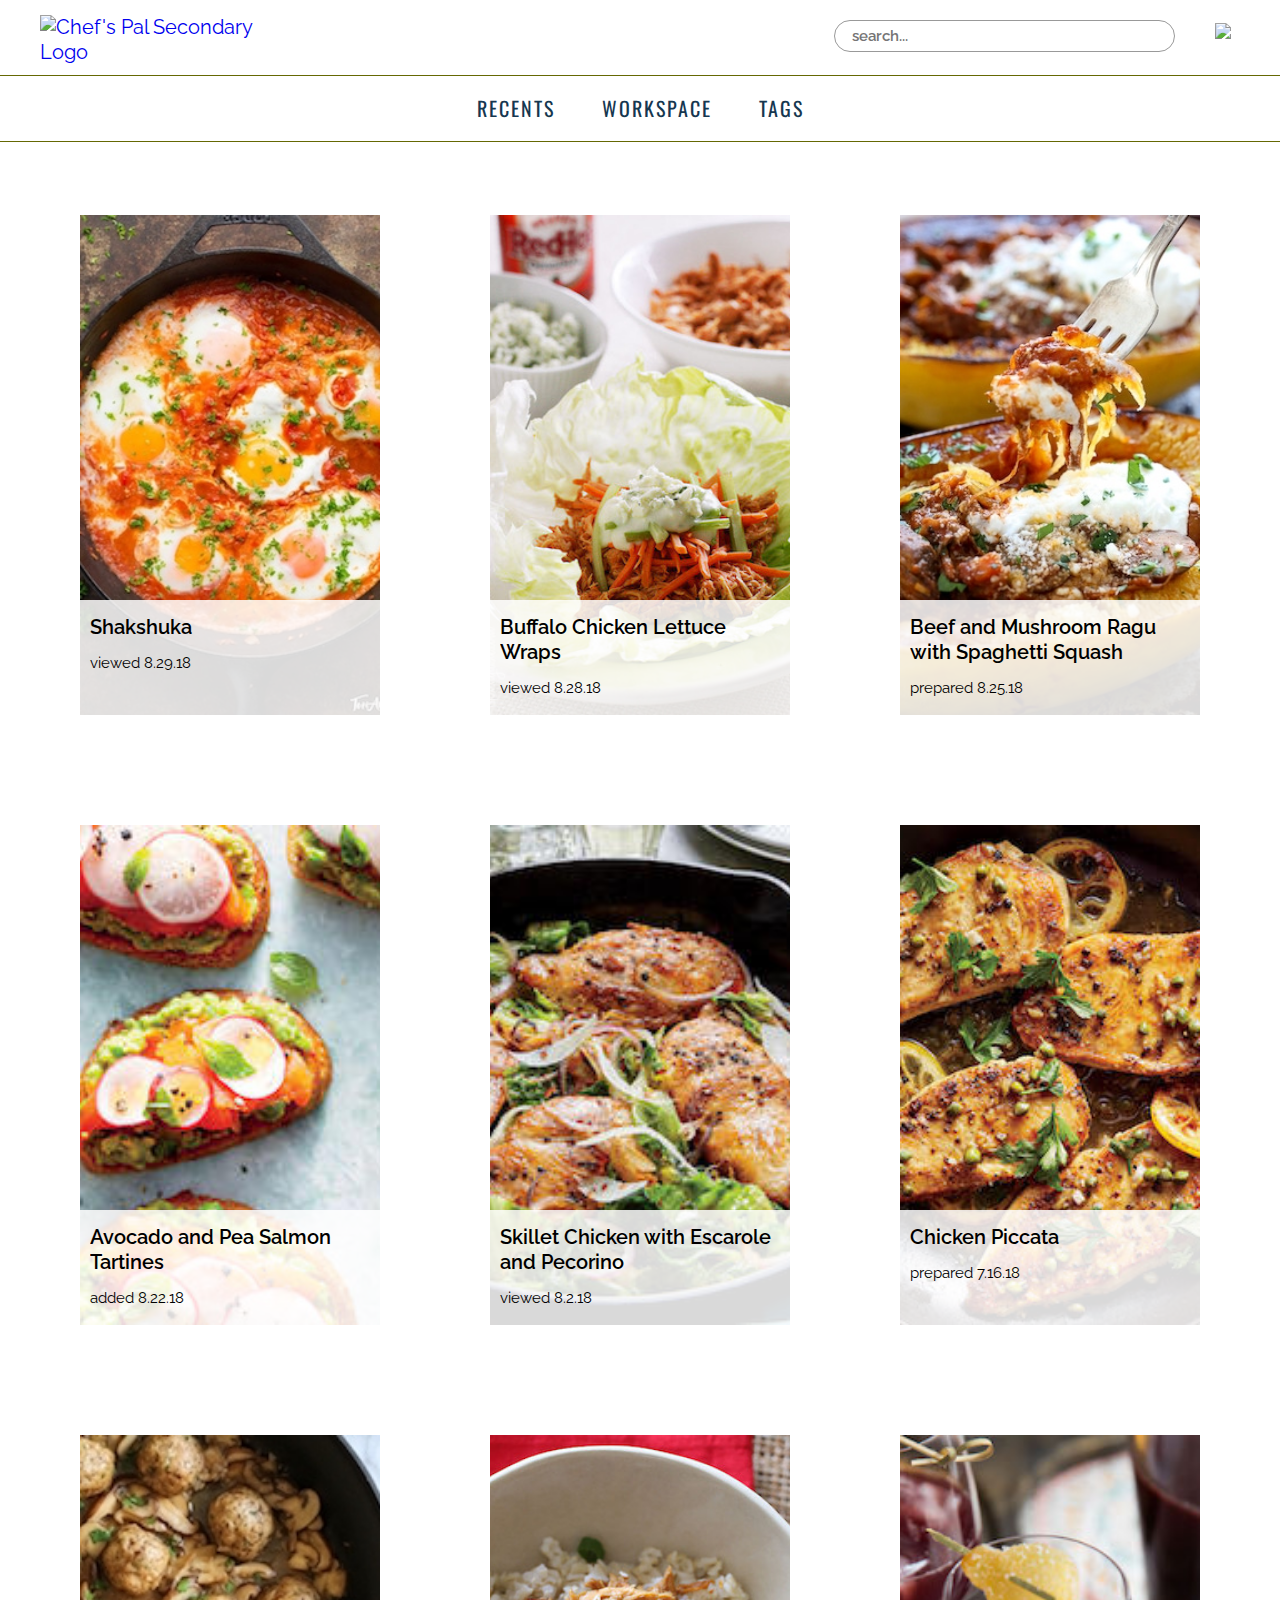
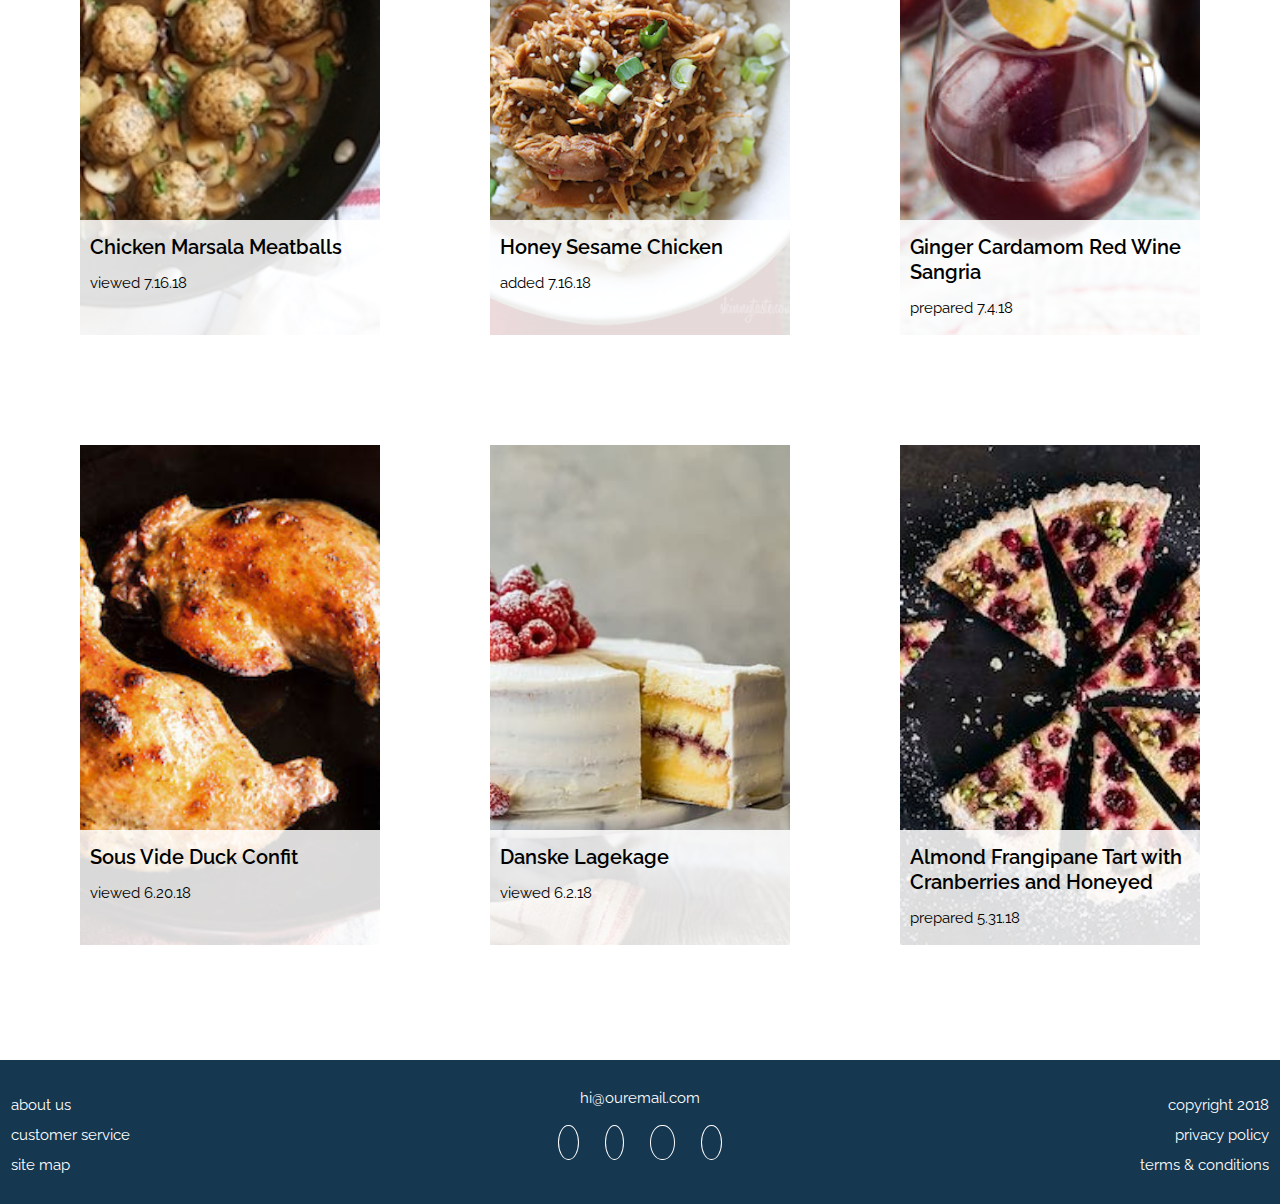
==== commit 5dabd4af: "add favicon and update links" ====
--- a/recents.html
+++ b/recents.html
@@ -1,8 +1,11 @@
 <!DOCTYPE html>
 <html>
   <head>
-    <title>Chef's Pal | My Recents</title>
+    <title>Chef's Pal Rough Prototype | My Recents | Nicole Evans Portfolio</title>
     <meta charset="utf-8" name="viewport" content="width=device-width, initial-scale=1">
+
+    <!-- favicon -->
+    <link rel="shortcut icon" type="image/png" href="images/favicon.png">
 
     <!-- Reset -->
     <link rel="stylesheet" href="styles/reset.css">
@@ -23,12 +26,14 @@
     <header>
       <nav>
         <ul class="toptop">
-          <li class="logo">
-            <img src="images/apron.png" alt="Chef's Pal Apron Logomark" class="logomark">
-            <img src="images/ChefsPal_logo_secondary.png" alt="Chef's Pal Secondary Logo" class="full-logo">
-          </li>
+          <a href="#">
+            <li class="logo">
+              <img src="images/apron.png" alt="Chef's Pal Apron Logomark" class="logomark">
+              <img src="images/ChefsPal_logo_secondary.png" alt="Chef's Pal Secondary Logo" class="full-logo">
+            </li>
+          </a>
           <li class="search">
-            <p class="search">search...<p>
+            <input type="text" placeholder="search..."class="search"/>
           </li>
           <div class="account-dropdown">
             <li onclick="accountDrop()" class="account">
@@ -43,10 +48,14 @@
         </ul>
         <ul class="topbottom">
           <li class="topbottom">
-            <a href="http://127.0.0.1:3000/recents.html" class="main-nav">Recents</a>
-          </li>
-          <li class="topbottom">Workspace</li>
-          <li class="topbottom">Tags</li>
+            <a href="https://nicoleevans.design/coded-prototype-chefspal/recents.html" class="main-nav">Recents</a>
+          </li>
+          <li class="topbottom">
+            <a href="#">Workspace</a>
+          </li>
+          <li class="topbottom">
+            <a href="#">Tags</a>
+          </li>
         </ul>
       </nav>
     </header>
@@ -143,27 +152,49 @@
     </main>
 
     <footer>
-      <h6 class="middle">hi@ouremail.com</h6>
+      <h6 class="middle">
+        <a href="#">hi@ouremail.com</a>
+        </h6>
       <ul class="footer middle">
         <li class="footer pinterest">
-          <i class="fab fa-pinterest-p" aria-hidden="true"></i>
+          <a href="#">
+            <i class="fab fa-pinterest-p" aria-hidden="true"></i>
+          </a>
         </li>
         <li class="footer instagram">
-          <i class="fab fa-instagram" aria-hidden="true"></i>
+          <a href="#">
+            <i class="fab fa-instagram" aria-hidden="true"></i>
+          </a>
         </li>
         <li class="footer facebook">
-          <i class="fab fa-facebook-f" aria-hidden="true"></i>
+          <a href="#">
+            <i class="fab fa-facebook-f" aria-hidden="true"></i>
+          </a>
         </li>
         <li class="footer twitter">
-          <i class="fab fa-twitter" aria-hidden="true"></i>
+          <a href="#">
+            <i class="fab fa-twitter" aria-hidden="true"></i>
+          </a>
         </li>
       </ul>
-      <h6 class="left r-one">about us</h6>
-      <h6 class="left r-two">customer service</h6>
-      <h6 class="left r-three">site map</h6>
-      <h6 class="right r-one">copyright 2018</h6>
-      <h6 class="right r-two">privacy policy</h6>
-      <h6 class="right r-three">terms &amp; conditions</h6>
+      <h6 class="left r-one">
+        <a href="#">about us</a>
+      </h6>
+      <h6 class="left r-two">
+        <a href="#">customer service</a>
+      </h6>
+      <h6 class="left r-three">
+        <a href="#">site map</a>
+      </h6>
+      <h6 class="right r-one">
+        <a href="#">copyright 2018</a>
+      </h6>
+      <h6 class="right r-two">
+        <a href="#">privacy policy</a>
+      </h6>
+      <h6 class="right r-three">
+        <a href="#">terms &amp; conditions</a>
+      </h6>
     </footer>
 
     <!-- underline under current menu page -->
--- a/styles/main.css
+++ b/styles/main.css
@@ -45,6 +45,7 @@
 }
 
 a {
+  cursor: pointer;
   text-decoration: none;
 }
 
@@ -166,6 +167,11 @@
   width: 45px;
 }
 
+.login-content input::placeholder {
+  font-family: "oswald";
+  font-weight: 500;
+}
+
 .close {
   color: hsla(255, 100%, 100%, 1.0);
   cursor: pointer;
@@ -184,16 +190,18 @@
   width: 100%;
 }
 
-.login-btn {
+div.login-btn {
   background: none;
-  border: .2em solid hsla(62, 94%, 21%, 1.0);
+  border: .15em solid hsla(62, 94%, 21%, 1.0);
   color: hsla(62, 94%, 21%, 1.0);
   cursor: pointer;
   display: block;
+  font-size: .7em;
   font-weight: 600;
-  height: 2.5em;
+  height: auto;
   margin: 2em auto 0 auto;
-  padding-top: .25em;
+  padding: .25em;
+  text-align: center;
   width: 14em;
 }
 
@@ -364,8 +372,10 @@
 .google {
   border: .1em solid hsla(0, 0%, 70%, 1.0);
   box-sizing: border-box;
+  color: hsla(0, 0%, 0%, 1.0);
   display: inline-flex;
   grid-column: 1 / span 4;
+  justify-content: center;
 }
 
 .g-logo {
@@ -382,8 +392,10 @@
 .fb {
   border: .1em solid hsla(0, 0%, 70%, 1.0);
   box-sizing: border-box;
+  color: hsla(0, 0%, 0%, 1.0);
   display: inline-flex;
   grid-column: 5 / span 4;
+  justify-content: center;
 }
 
 .fb-logo {
@@ -404,6 +416,11 @@
   border-bottom: .1em solid hsla(0, 0%, 60%, 1.0);
 }
 
+input::placeholder {
+  font-family: "Raleway", sans-serif;
+  font-weight: 600;
+}
+
 .sign-form {
   line-height: 300%;
     margin: 2em .75em 0 .75em;
@@ -420,17 +437,13 @@
 
 .email, .password {
   width: 100%;
-}
-
-input::placeholder {
-  font-family: "oswald";
-  font-weight: 500;
 }
 
 .submit-btn {
   background: none;
   border: .2em solid hsla(62, 94%, 21%, 1.0);
   color: hsla(62, 94%, 21%, 1.0);
+  cursor: pointer;
   display: block;
   font-weight: 600;
   height: 2.5em;
@@ -452,6 +465,10 @@
   padding: 1em .75em;
 }
 
+footer a {
+  color: hsla(255, 100%, 100%, 1.0);
+}
+
 ul.footer {
   margin-bottom: 2em;
 }
@@ -627,6 +644,11 @@
   section.signup {
     width: 65%;
     margin: auto;
+  }
+
+  .submit-btn {
+    font-size: .75em;
+    width: 20em;
   }
 }
 
@@ -898,4 +920,27 @@
 
   .submit-btn {
     border-width: .15em;
-  }
+    font-size: .75em;
+    width: 20em;
+  }
+
+/* footer */
+  h6.middle {
+    grid-row: 1 / span 2;
+  }
+
+  ul.middle {
+    grid-row: 3 / span 3;
+  }
+
+  .r-one {
+    grid-row-start: 2;
+  }
+
+  .r-two {
+    grid-row-start: 3;
+  }
+
+  .r-three {
+    grid-row-start: 4;
+  }
--- a/styles/recents.css
+++ b/styles/recents.css
@@ -35,13 +35,15 @@
   width: auto;
 }
 
-p.search {
+input.search {
+  border-bottom: 0;
   color: hsla(0, 0%, 40%, 1.0);
   font-size: .75em;
-  padding: .45em 1em;
+  margin: .35em 1em;
 }
 
 div.account-dropdown {
+  cursor: pointer;
   display: inline-block;
   grid-column-start: 8;
   position: relative;
@@ -94,6 +96,10 @@
   padding: 0 1em;
 }
 
+.topbottom a {
+  color: hsla(206, 56%, 20%, 1.0);
+}
+
 .main-nav {
   color: hsla(206, 56%, 20%, 1.0);
 }
